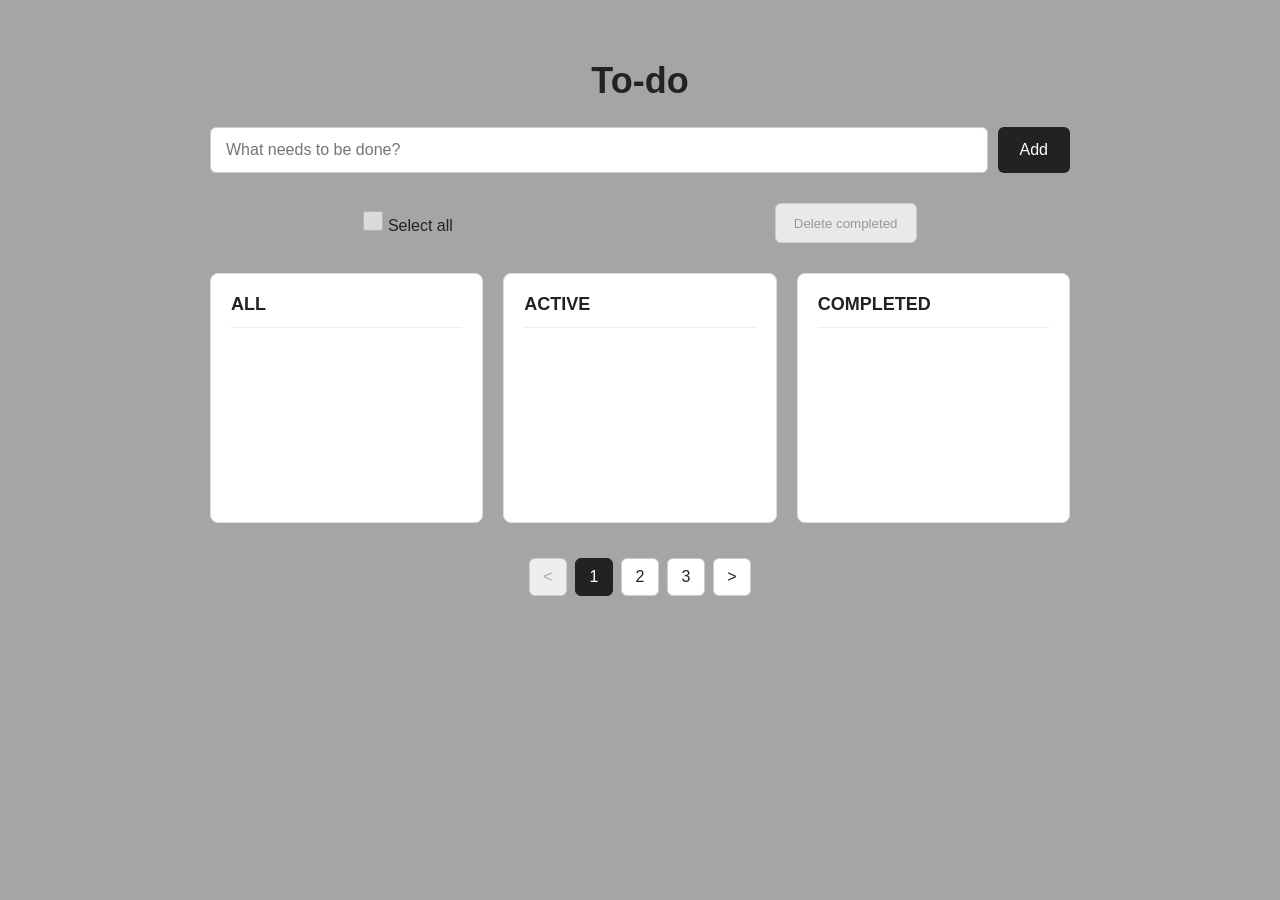
==== frontend/index.html @ 52533f87 "add function js" ====
<!DOCTYPE html>
<html lang="en">
<head>
  <meta charset="UTF-8">
  <meta name="viewport" content="width=device-width, initial-scale=1.0">
  <title>To-do</title>
  <link rel="stylesheet" href="./style.css">
</head>

<body>
  <main class="todo">
    <h1 class="todo__title">To-do</h1>
    <form class="todo__form">
      <input class="todo__input" type="text" placeholder="What needs to be done?">
      <button class="todo__add" type="submit">Add</button>
    </form>
    <div class="todo__controls">
    <div>
      <input class="todo__checkbox" type="checkbox" id="ch" disabled>
      <label for="ch">Select all</label></div>
      <button class="todo__delete" type="button" disabled>
        Delete completed
      </button>
    </div>
    <section class="todo__columns">
      <div class="todo__column">
        <h2 class="todo__column-title">All</h2>
        <div class="todo__list">
        </div>
      </div>
      <div class="todo__column">
        <h2 class="todo__column-title">Active</h2>
        <div class="todo__list">
        </div>
      </div>
      <div class="todo__column">
        <h2 class="todo__column-title">Completed</h2>
        <div class="todo__list">
        </div>
      </div>
    </section>
    <nav class="todo__pagination" aria-label="Pagination">
      <a class="todo__page todo__page--disabled" href="#"><</a>
      <a class="todo__page todo__page--active" href="#">1</a>
      <a class="todo__page" href="#">2</a>
      <a class="todo__page" href="#">3</a>
      <a class="todo__page" href="#">></a>
    </nav>
  </main>
  <script src="./main.js"></script>
</body>
</html>
---- frontend/style.css ----
* {
      box-sizing: border-box;
      margin: 0;
      padding: 0;
    }

    body {
      font-family: Arial, sans-serif;
      background: #a5a5a5;
      color: #222;
    }

    .todo {
      width: 100%;
      max-width: 900px;
      margin: 60px auto;
      padding: 0 20px;
    }

    .todo__title {
      margin-bottom: 25px;
      font-size: 36px;
      text-align: center;
    }

    .todo__form {
      display: flex;
      gap: 10px;
      margin-bottom: 30px;
    }

    .todo__input {
      flex: 1;
      height: 46px;
      padding: 0 15px;
      border: 1px solid #ccc;
      border-radius: 6px;
      font-size: 16px;
      outline: none;
      background: #fff;
    }

    .todo__input:focus {
      border-color: #888;
    }

    .todo__add {
      height: 46px;
      padding: 0 22px;
      border: none;
      border-radius: 6px;
      background: #222;
      color: #fff;
      font-size: 16px;
      cursor: pointer;
    }

    .todo__controls {
      display: flex;   
      justify-content: space-around;
      align-items: center;
      gap: 15px;
      margin-bottom: 30px;
    }

    .todo__checkbox {
      width: 20px;
      height: 20px;
    }

    .todo__delete {
      height: 40px;
      padding: 0 18px;
      border: 1px solid #ccc;
      border-radius: 6px;
      background: #e9e9e9;
      color: #999;
      cursor: not-allowed;
    }

    /* Columns */
    .todo__columns {
      display: grid;
      grid-template-columns: repeat(3, 1fr);
      gap: 20px;
      margin-bottom: 35px;
    }

    .todo__column {
      min-height: 250px;
      padding: 20px;
      background: #fff;
      border: 1px solid #ddd;
      border-radius: 8px;
    }

    .todo__column-title {
      margin-bottom: 20px;
      padding-bottom: 12px;
      border-bottom: 1px solid #eee;
      font-size: 18px;
      text-transform: uppercase;
    }

    .todo__list {
      display: flex;
      flex-direction: column;
      gap: 10px;
    }

    .todo__item {
      padding: 12px;
      border: 1px solid #eee;
      border-radius: 6px;
      background: #fafafa;
    }

    .todo__pagination {
      display: flex;
      justify-content: center;
      align-items: center;
      gap: 8px;
    }

    .todo__page {
      display: flex;
      align-items: center;
      justify-content: center;
      width: 38px;
      height: 38px;
      border: 1px solid #ccc;
      border-radius: 6px;
      background: #fff;
      color: #222;
      text-decoration: none;
    }

    .todo__page--active {
      background: #222;
      border-color: #222;
      color: #fff;
    }

    .todo__page--disabled {
      color: #aaa;
      background: #eee;
      cursor: not-allowed;
    }
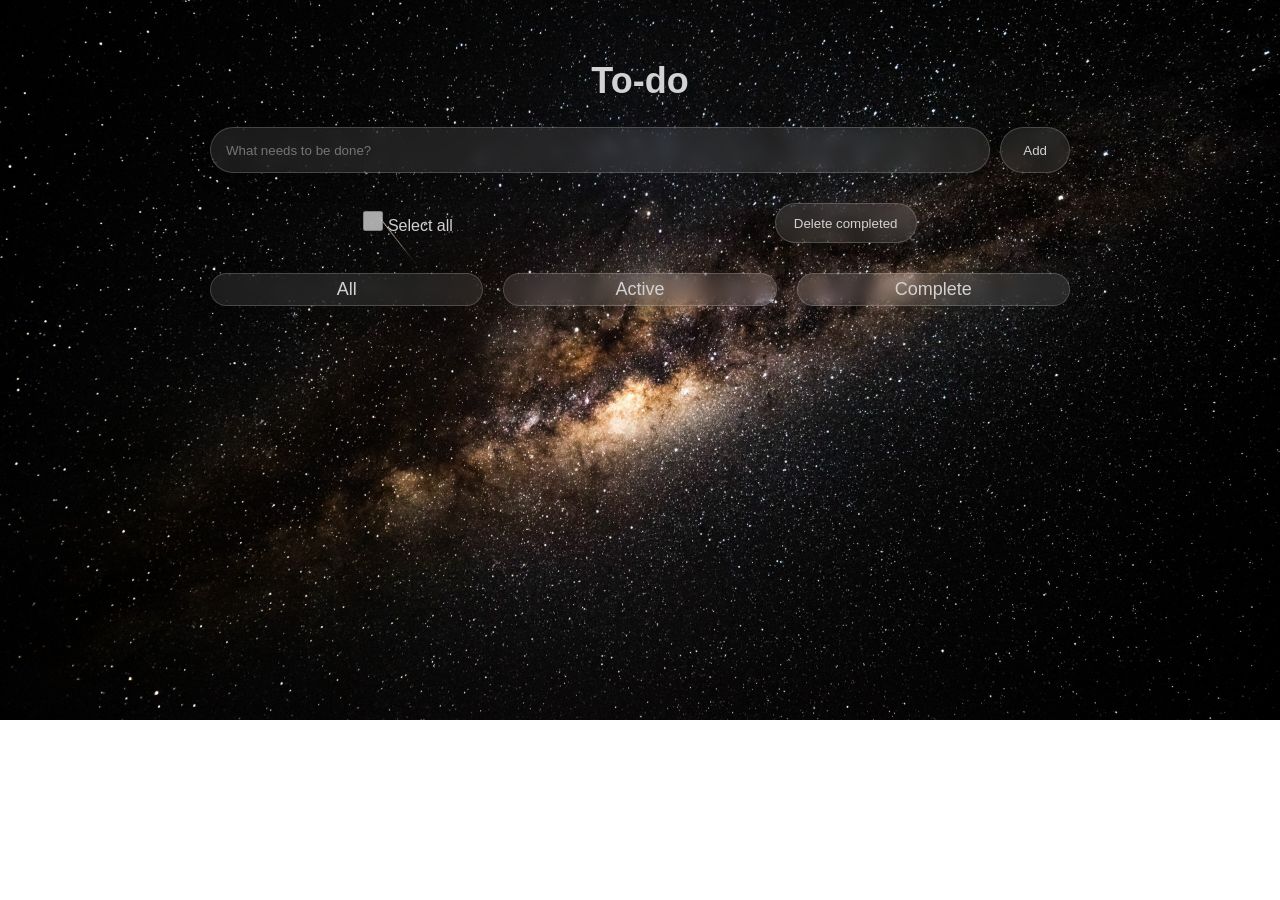
==== commit 5f202a0b: "create design" ====
--- a/frontend/index.html
+++ b/frontend/index.html
@@ -11,41 +11,29 @@
   <main class="todo">
     <h1 class="todo__title">To-do</h1>
     <form class="todo__form">
-      <input class="todo__input" type="text" placeholder="What needs to be done?">
-      <button class="todo__add" type="submit">Add</button>
+      <input class="todo__input todo-ip" type="text" id="inp-td" placeholder="What needs to be done?">
+      <button class="todo__add todo-ip" type="submit" id="sub-ad">Add</button>
     </form>
     <div class="todo__controls">
     <div>
-      <input class="todo__checkbox" type="checkbox" id="ch" disabled>
+      <input class="todo__checkbox todo-ip" type="checkbox" id="ch" disabled>
       <label for="ch">Select all</label></div>
-      <button class="todo__delete" type="button" disabled>
+      <button class="todo__delete todo-ip" type="button" disabled>
         Delete completed
       </button>
     </div>
     <section class="todo__columns">
-      <div class="todo__column">
-        <h2 class="todo__column-title">All</h2>
-        <div class="todo__list">
-        </div>
-      </div>
-      <div class="todo__column">
-        <h2 class="todo__column-title">Active</h2>
-        <div class="todo__list">
-        </div>
-      </div>
-      <div class="todo__column">
-        <h2 class="todo__column-title">Completed</h2>
-        <div class="todo__list">
-        </div>
-      </div>
+        <button class="todo__column-title todo-ip" disabled>All</button>
+        <button class="todo__column-title todo-ip" disabled>Active</button>
+        <button class="todo__column-title todo-ip" disabled>Complete</button>
     </section>
-    <nav class="todo__pagination" aria-label="Pagination">
-      <a class="todo__page todo__page--disabled" href="#"><</a>
-      <a class="todo__page todo__page--active" href="#">1</a>
-      <a class="todo__page" href="#">2</a>
-      <a class="todo__page" href="#">3</a>
-      <a class="todo__page" href="#">></a>
-    </nav>
+    <!-- <nav class="todo__pagination" aria-label="Pagination">
+      <a class="todo__page todo__page--disabled todo-ip" href="#"><</a>
+      <a class="todo__page todo__page--active todo-ip" href="#">1</a>
+      <a class="todo__page todo-ip" href="#">2</a>
+      <a class="todo__page todo-ip" href="#">3</a>
+      <a class="todo__page todo-ip" href="#">></a>
+    </nav> -->
   </main>
   <script src="./main.js"></script>
 </body>
--- a/frontend/style.css
+++ b/frontend/style.css
@@ -1,3 +1,8 @@
+   @font-face {
+    font-family: fl;
+    src: url(./fonts/Tektur-Regular.ttf);
+   }
+
    * {
       box-sizing: border-box;
       margin: 0;
@@ -5,9 +10,14 @@
     }
 
     body {
-      font-family: Arial, sans-serif;
+      font-family: fl, sans-serif;
+      color: #d3d2d2;
       background: #a5a5a5;
-      color: #222;
+      background: url(./img/25039-3840x2160-desktop-4k-milky-way-wallpaper-image.jpg);
+      background-size: cover;
+      width: 100%;
+      height: 100%;
+      background-repeat: no-repeat;
     }
 
     .todo {
@@ -33,11 +43,8 @@
       flex: 1;
       height: 46px;
       padding: 0 15px;
-      border: 1px solid #ccc;
-      border-radius: 6px;
-      font-size: 16px;
-      outline: none;
-      background: #fff;
+      border-radius: 100px;
+      color: #d3d2d2;
     }
 
     .todo__input:focus {
@@ -47,12 +54,17 @@
     .todo__add {
       height: 46px;
       padding: 0 22px;
-      border: none;
-      border-radius: 6px;
-      background: #222;
-      color: #fff;
-      font-size: 16px;
+      border-radius: 100px;
       cursor: pointer;
+      color: #d3d2d2;
+    }
+
+    .todo-ip{
+      background: rgba(255, 255, 255, 0.09);
+      box-shadow: 0 4px 30px rgba(0, 0, 0, 0.1);
+      backdrop-filter: blur(6.9px);
+      -webkit-backdrop-filter: blur(6.9px);
+      border: 1px solid rgba(255, 255, 255, 0.19);
     }
 
     .todo__controls {
@@ -71,14 +83,11 @@
     .todo__delete {
       height: 40px;
       padding: 0 18px;
-      border: 1px solid #ccc;
-      border-radius: 6px;
-      background: #e9e9e9;
-      color: #999;
+      border-radius: 100px;
+      color: #d3d2d2;
       cursor: not-allowed;
     }
 
-    /* Columns */
     .todo__columns {
       display: grid;
       grid-template-columns: repeat(3, 1fr);
@@ -89,17 +98,14 @@
     .todo__column {
       min-height: 250px;
       padding: 20px;
-      background: #fff;
-      border: 1px solid #ddd;
-      border-radius: 8px;
+      border-radius: 16px;
     }
 
     .todo__column-title {
-      margin-bottom: 20px;
-      padding-bottom: 12px;
-      border-bottom: 1px solid #eee;
       font-size: 18px;
-      text-transform: uppercase;
+      border-radius: 100px;
+      color: #d3d2d2;
+      padding: 5px;
     }
 
     .todo__list {
@@ -128,21 +134,19 @@
       justify-content: center;
       width: 38px;
       height: 38px;
-      border: 1px solid #ccc;
-      border-radius: 6px;
-      background: #fff;
-      color: #222;
+      background: rgba(255, 255, 255, 0.37);
+      color: #d3d2d2;
       text-decoration: none;
+      border-radius: 100px;
     }
 
     .todo__page--active {
-      background: #222;
-      border-color: #222;
-      color: #fff;
+      background: rgba(255, 255, 255, 0.09);
+      color: #d3d2d2;
     }
 
     .todo__page--disabled {
-      color: #aaa;
-      background: #eee;
+      color: #d3d2d2;
+      background: rgba(255, 255, 255, 0.233);
       cursor: not-allowed;
     }
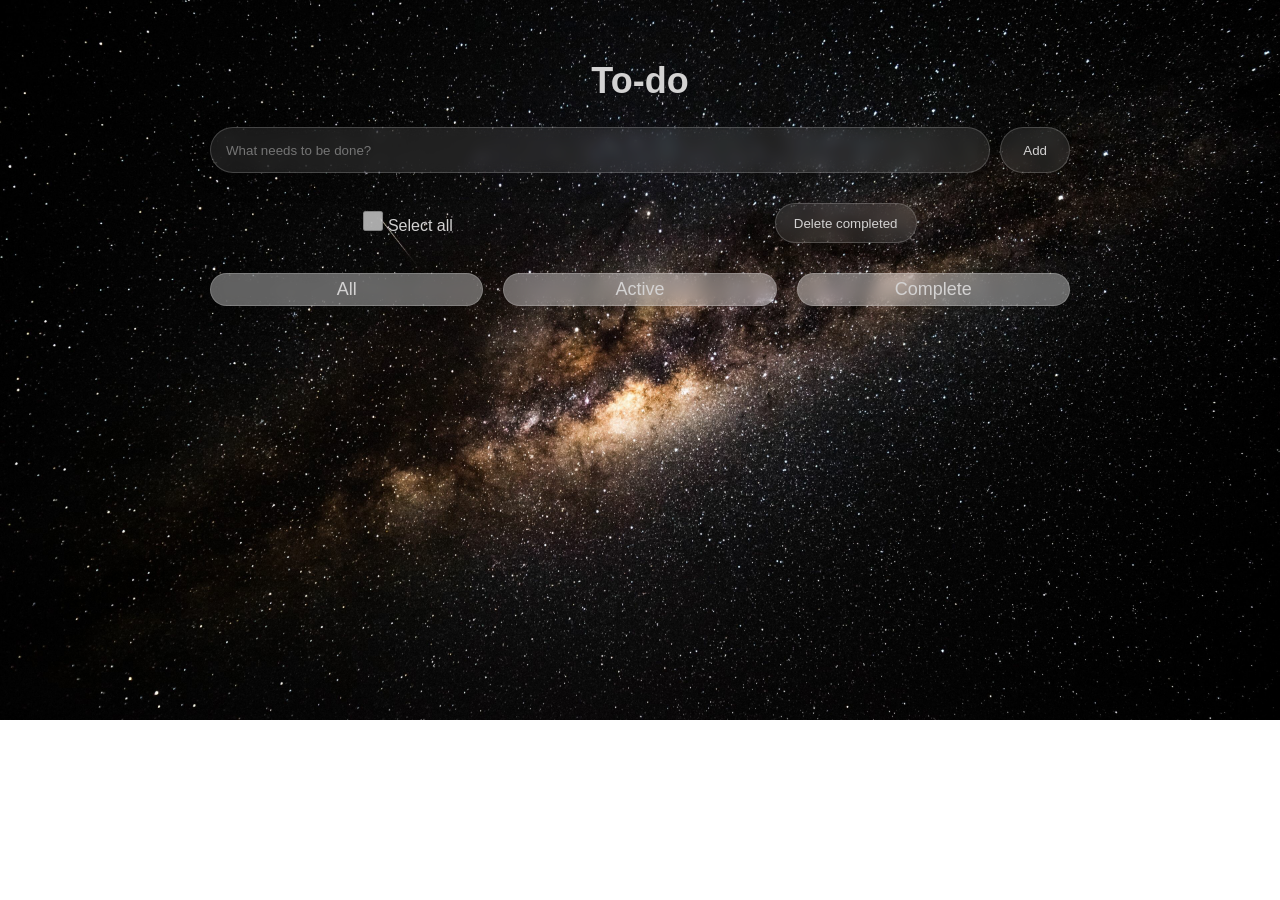
==== commit b340f5ba: "work at button." ====
--- a/frontend/index.html
+++ b/frontend/index.html
@@ -16,17 +16,20 @@
     </form>
     <div class="todo__controls">
     <div>
-      <input class="todo__checkbox todo-ip" type="checkbox" id="ch" disabled>
-      <label for="ch">Select all</label></div>
-      <button class="todo__delete todo-ip" type="button" disabled>
+      <input class="todo__checkbox todo-ip" type="checkbox" id="sel_all" disabled>
+      <label for="sel_all">Select all</label></div>
+      <button class="todo__delete todo-ip" type="button" id="del_complete" disabled>
         Delete completed
       </button>
     </div>
     <section class="todo__columns">
-        <button class="todo__column-title todo-ip" disabled>All</button>
-        <button class="todo__column-title todo-ip" disabled>Active</button>
-        <button class="todo__column-title todo-ip" disabled>Complete</button>
+        <button class="todo__column-title todo-ip todo__page--disabled" id="btn_all_tsk" disabled>All</button>
+        <button class="todo__column-title todo-ip todo__page--disabled" id="btn_active_tsk" disabled>Active</button>
+        <button class="todo__column-title todo-ip todo__page--disabled" id="btn_completed_tsk" disabled>Complete</button>
     </section>
+    <ul id="ch" class="todo__list">
+
+    </ul>
     <!-- <nav class="todo__pagination" aria-label="Pagination">
       <a class="todo__page todo__page--disabled todo-ip" href="#"><</a>
       <a class="todo__page todo__page--active todo-ip" href="#">1</a>
--- a/frontend/style.css
+++ b/frontend/style.css
@@ -101,6 +101,14 @@
       border-radius: 16px;
     }
 
+    .todo__task-delete {
+      height: 20px;
+      width: 20px;
+      border-radius: 100px;
+      color: #d3d2d2;
+      cursor: pointer;
+    }
+
     .todo__column-title {
       font-size: 18px;
       border-radius: 100px;
@@ -115,10 +123,10 @@
     }
 
     .todo__item {
-      padding: 12px;
-      border: 1px solid #eee;
-      border-radius: 6px;
-      background: #fafafa;
+      padding: 15px;
+      border-radius: 100px;
+      display: flex;
+      justify-content: space-between;
     }
 
     .todo__pagination {
@@ -147,6 +155,6 @@
 
     .todo__page--disabled {
       color: #d3d2d2;
-      background: rgba(255, 255, 255, 0.233);
+      background: rgba(255, 255, 255, 0.361);
       cursor: not-allowed;
     }
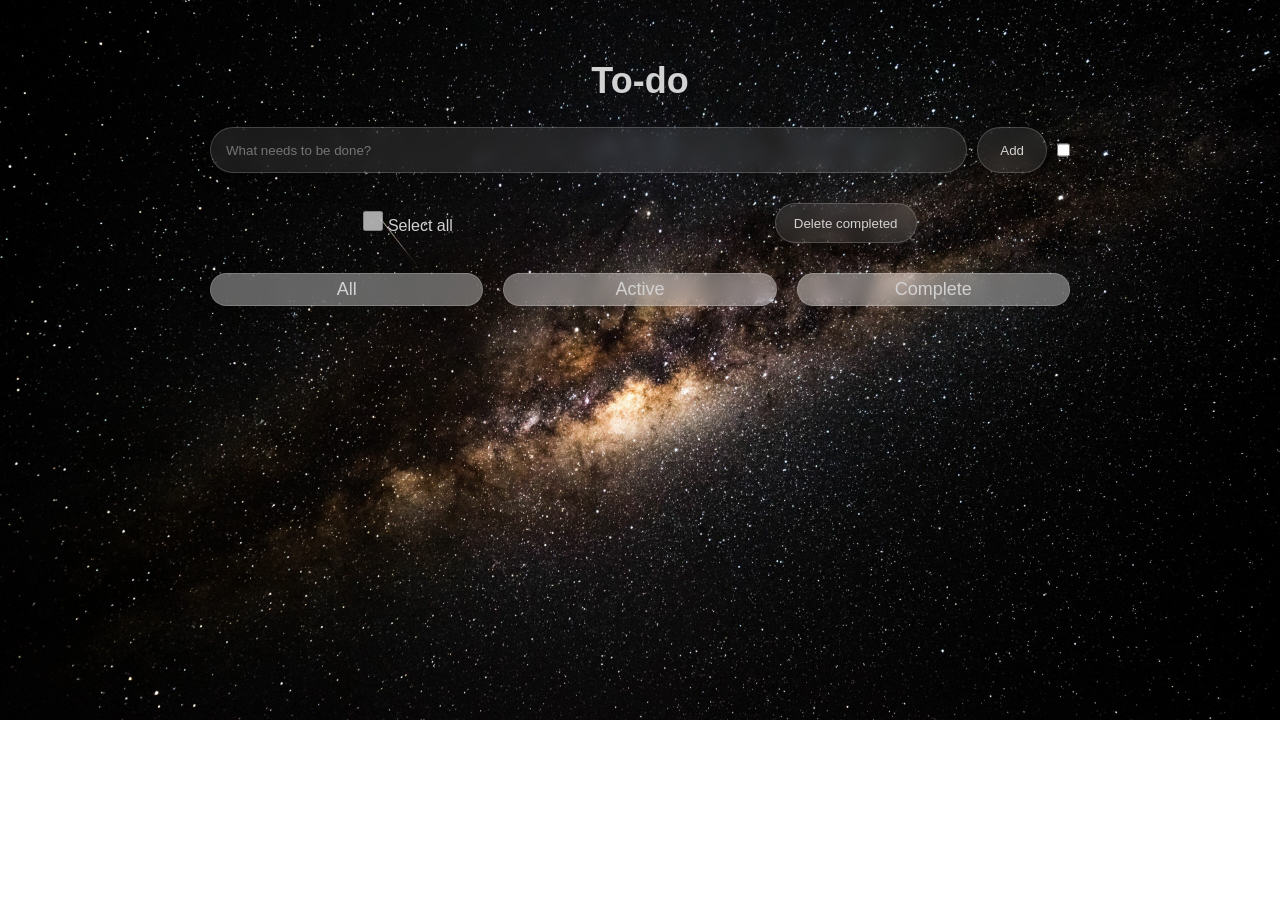
==== commit 51a309e6: "merge js" ====
--- a/frontend/index.html
+++ b/frontend/index.html
@@ -12,7 +12,7 @@
     <h1 class="todo__title">To-do</h1>
     <form class="todo__form">
       <input class="todo__input todo-ip" type="text" id="inp-td" placeholder="What needs to be done?">
-      <button class="todo__add todo-ip" type="submit" id="sub-ad">Add</button>
+      <button class="todo__add todo-ip" type="submit" id="sub-ad">Add</button> <input type="checkbox" name="" id="">
     </form>
     <div class="todo__controls">
     <div>
@@ -28,7 +28,7 @@
         <button class="todo__column-title todo-ip todo__page--disabled" id="btn_completed_tsk" disabled>Complete</button>
     </section>
     <ul id="ch" class="todo__list">
-
+      
     </ul>
     <!-- <nav class="todo__pagination" aria-label="Pagination">
       <a class="todo__page todo__page--disabled todo-ip" href="#"><</a>
--- a/frontend/style.css
+++ b/frontend/style.css
@@ -126,8 +126,17 @@
       padding: 15px;
       border-radius: 100px;
       display: flex;
+      align-items: center;
       justify-content: space-between;
     }
+/* 
+    .todo__task-delete{
+      display: flex;
+      background-color: #88888857;
+      padding: 5px;
+      border-radius: 10px;
+      color: #d3d2d2;
+    } */
 
     .todo__pagination {
       display: flex;
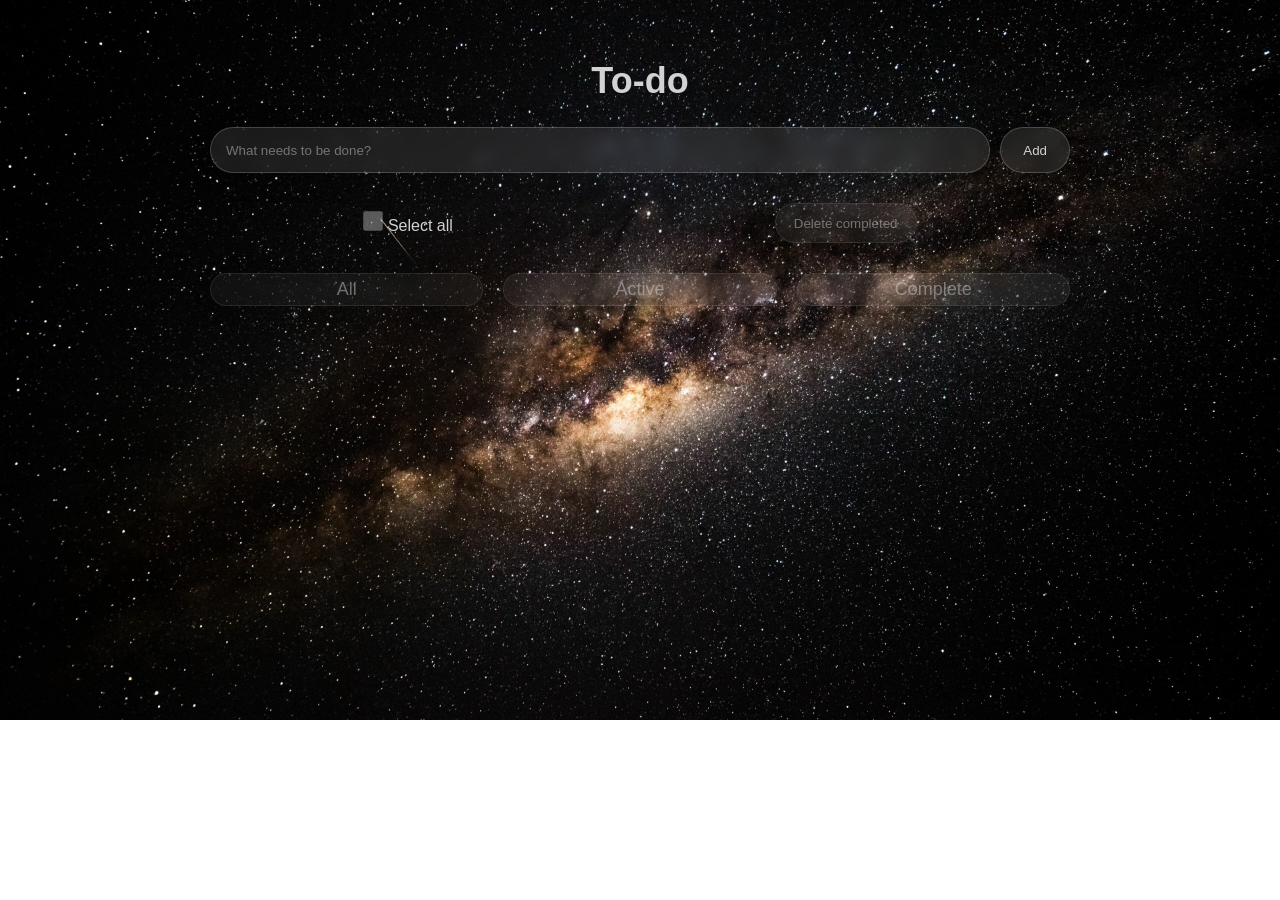
==== commit 29fb2ced: "complete main sec" ====
--- a/frontend/index.html
+++ b/frontend/index.html
@@ -12,7 +12,7 @@
     <h1 class="todo__title">To-do</h1>
     <form class="todo__form">
       <input class="todo__input todo-ip" type="text" id="inp-td" placeholder="What needs to be done?">
-      <button class="todo__add todo-ip" type="submit" id="sub-ad">Add</button> <input type="checkbox" name="" id="">
+      <button class="todo__add todo-ip" type="submit" id="sub-ad">Add</button>
     </form>
     <div class="todo__controls">
     <div>
@@ -23,12 +23,12 @@
       </button>
     </div>
     <section class="todo__columns">
-        <button class="todo__column-title todo-ip todo__page--disabled" id="btn_all_tsk" disabled>All</button>
-        <button class="todo__column-title todo-ip todo__page--disabled" id="btn_active_tsk" disabled>Active</button>
-        <button class="todo__column-title todo-ip todo__page--disabled" id="btn_completed_tsk" disabled>Complete</button>
+        <button class="todo__column-title todo-ip" id="btn_all_tsk" disabled>All</button>
+        <button class="todo__column-title todo-ip" id="btn_active_tsk" disabled>Active</button>
+        <button class="todo__column-title todo-ip " id="btn_completed_tsk" disabled>Complete</button>
     </section>
     <ul id="ch" class="todo__list">
-      
+
     </ul>
     <!-- <nav class="todo__pagination" aria-label="Pagination">
       <a class="todo__page todo__page--disabled todo-ip" href="#"><</a>
--- a/frontend/style.css
+++ b/frontend/style.css
@@ -80,13 +80,19 @@
       height: 20px;
     }
 
-    .todo__delete {
-      height: 40px;
-      padding: 0 18px;
-      border-radius: 100px;
-      color: #d3d2d2;
-      cursor: not-allowed;
-    }
+.todo__delete {
+  height: 40px;
+  padding: 0 18px;
+  border-radius: 100px;
+  color: #d3d2d2;
+  cursor: pointer;
+}
+
+.todo__delete:disabled,
+.todo__checkbox:disabled {
+  cursor: not-allowed;
+  opacity: 0.5;
+}
 
     .todo__columns {
       display: grid;
@@ -126,17 +132,8 @@
       padding: 15px;
       border-radius: 100px;
       display: flex;
-      align-items: center;
       justify-content: space-between;
     }
-/* 
-    .todo__task-delete{
-      display: flex;
-      background-color: #88888857;
-      padding: 5px;
-      border-radius: 10px;
-      color: #d3d2d2;
-    } */
 
     .todo__pagination {
       display: flex;
@@ -166,4 +163,18 @@
       color: #d3d2d2;
       background: rgba(255, 255, 255, 0.361);
       cursor: not-allowed;
-    }+    }
+
+.todo__column-title {
+  cursor: pointer;
+}
+
+.todo__column-title:disabled {
+  cursor: not-allowed;
+  opacity: 0.5;
+}
+
+.todo__column-title.active {
+  background: rgba(255, 255, 255, 0.37);
+  border-color: rgba(255, 255, 255, 0.6);
+}
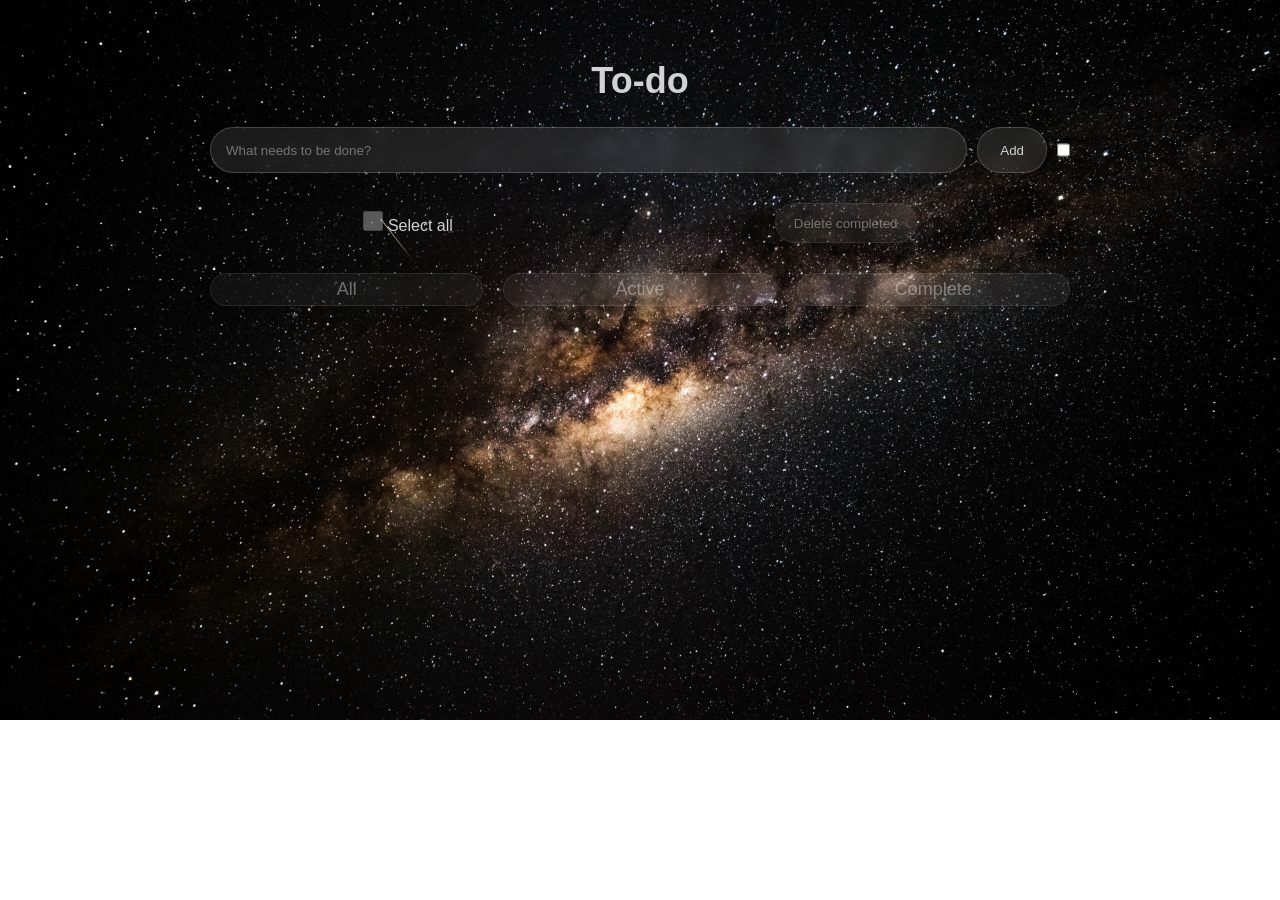
==== commit bd4f8f1a: "Merge branch 'js' of https://github.com/rysachort/chiefkif into js" ====
--- a/frontend/index.html
+++ b/frontend/index.html
@@ -12,7 +12,7 @@
     <h1 class="todo__title">To-do</h1>
     <form class="todo__form">
       <input class="todo__input todo-ip" type="text" id="inp-td" placeholder="What needs to be done?">
-      <button class="todo__add todo-ip" type="submit" id="sub-ad">Add</button>
+      <button class="todo__add todo-ip" type="submit" id="sub-ad">Add</button> <input type="checkbox" name="" id="">
     </form>
     <div class="todo__controls">
     <div>
@@ -28,7 +28,7 @@
         <button class="todo__column-title todo-ip " id="btn_completed_tsk" disabled>Complete</button>
     </section>
     <ul id="ch" class="todo__list">
-
+      
     </ul>
     <!-- <nav class="todo__pagination" aria-label="Pagination">
       <a class="todo__page todo__page--disabled todo-ip" href="#"><</a>
--- a/frontend/style.css
+++ b/frontend/style.css
@@ -132,8 +132,17 @@
       padding: 15px;
       border-radius: 100px;
       display: flex;
+      align-items: center;
       justify-content: space-between;
     }
+/* 
+    .todo__task-delete{
+      display: flex;
+      background-color: #88888857;
+      padding: 5px;
+      border-radius: 10px;
+      color: #d3d2d2;
+    } */
 
     .todo__pagination {
       display: flex;
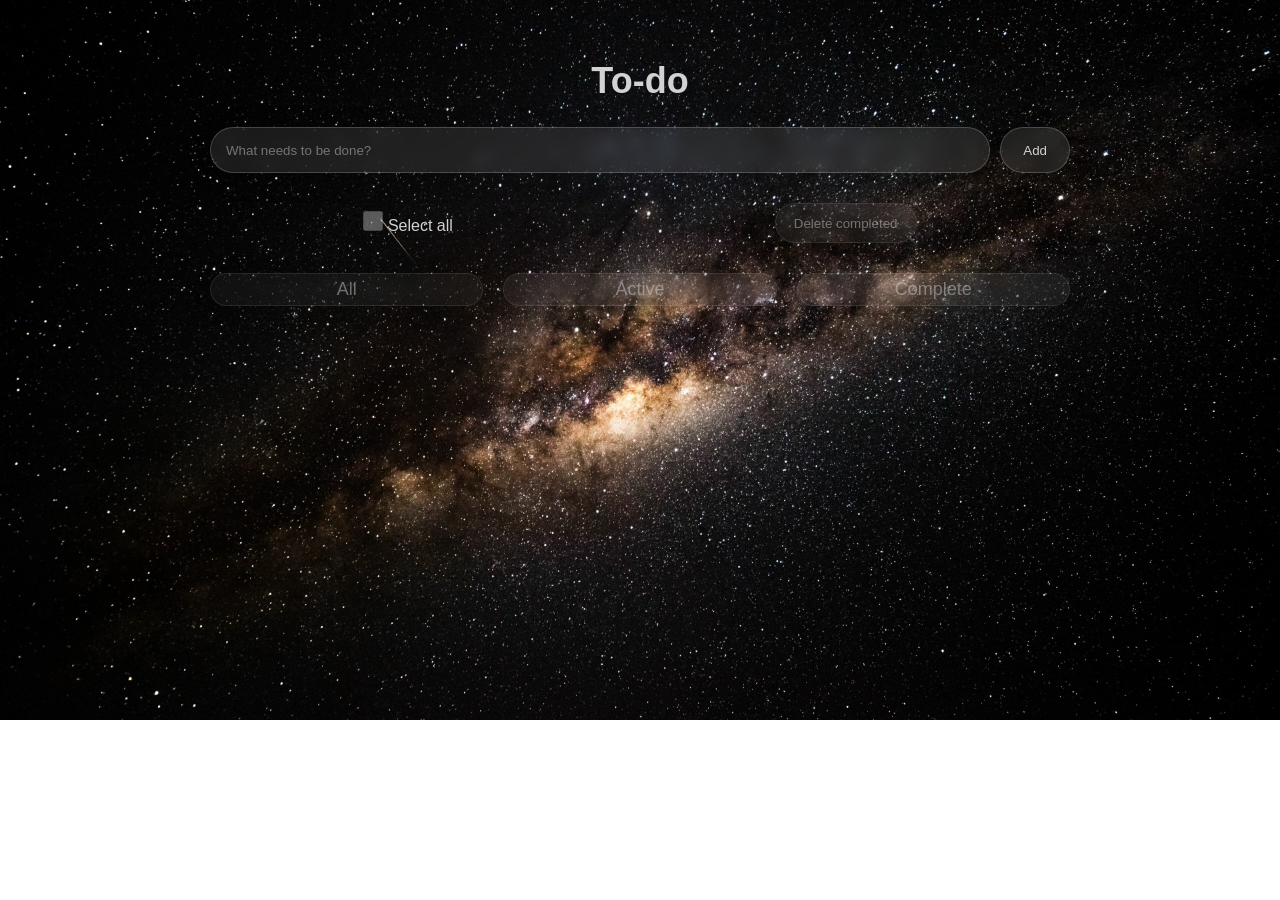
==== commit 3dddbb76: "pagination" ====
--- a/frontend/index.html
+++ b/frontend/index.html
@@ -12,7 +12,7 @@
     <h1 class="todo__title">To-do</h1>
     <form class="todo__form">
       <input class="todo__input todo-ip" type="text" id="inp-td" placeholder="What needs to be done?">
-      <button class="todo__add todo-ip" type="submit" id="sub-ad">Add</button> <input type="checkbox" name="" id="">
+      <button class="todo__add todo-ip" type="submit" id="sub-ad">Add</button> 
     </form>
     <div class="todo__controls">
     <div>
@@ -30,13 +30,8 @@
     <ul id="ch" class="todo__list">
       
     </ul>
-    <!-- <nav class="todo__pagination" aria-label="Pagination">
-      <a class="todo__page todo__page--disabled todo-ip" href="#"><</a>
-      <a class="todo__page todo__page--active todo-ip" href="#">1</a>
-      <a class="todo__page todo-ip" href="#">2</a>
-      <a class="todo__page todo-ip" href="#">3</a>
-      <a class="todo__page todo-ip" href="#">></a>
-    </nav> -->
+    <nav class="todo__pagination" aria-label="Pagination">
+    </nav>
   </main>
   <script src="./main.js"></script>
 </body>
